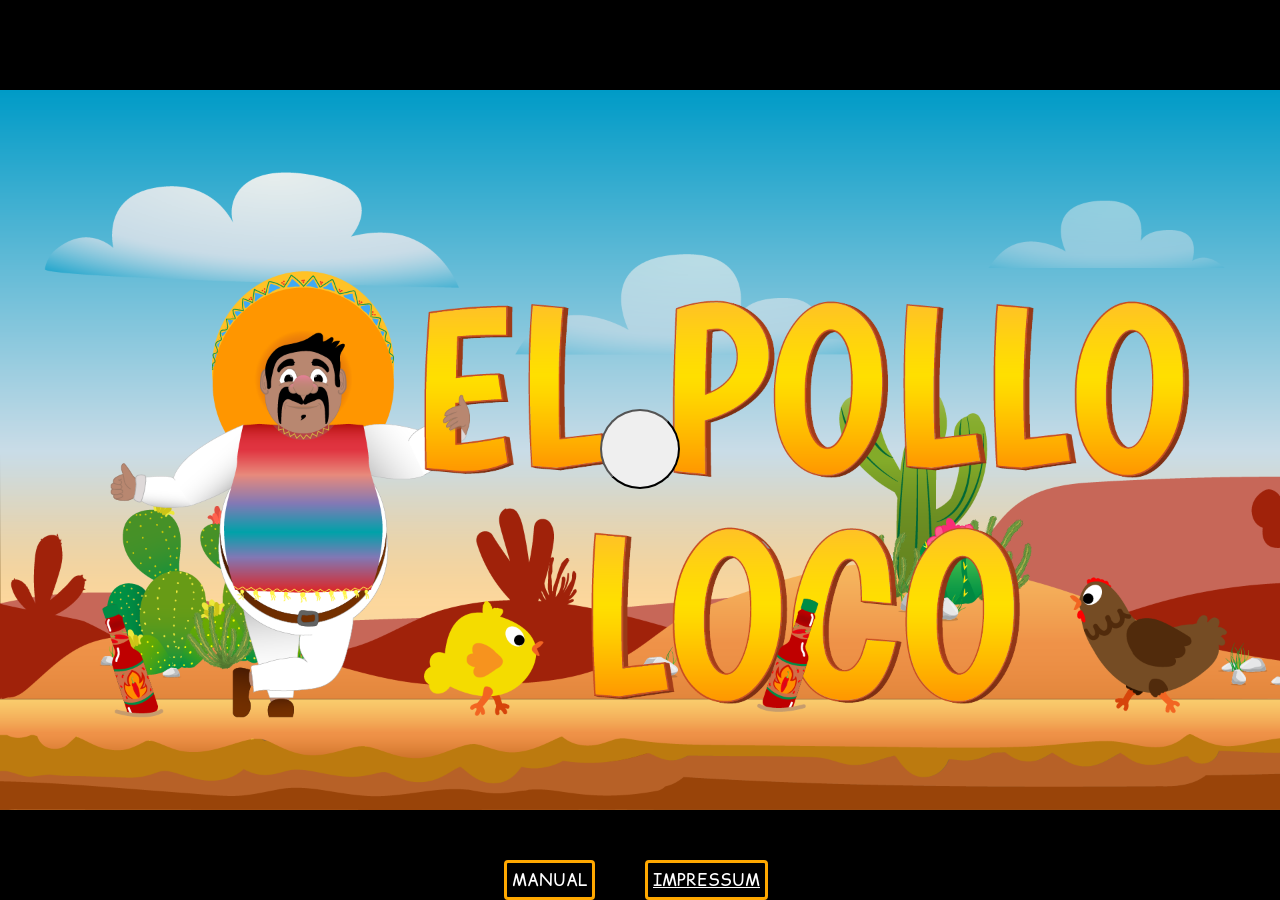
==== index.html @ 55adfd48 "change reference of the scrips in the .html files" ====
<!DOCTYPE html>
<html lang="de">
<head>
    <meta charset="UTF-8">
    <meta name="viewport" content="width=device-width, initial-scale=1.0">
    <link rel="shortcut icon" href="/img/Favicon/Skizze.png" type="image/x-icon">
    <link rel="stylesheet" href="./style.css">
    <title>Pollo Loco</title>
    
    <script src="./models/drawable-objekt.class.js"></script>
    <script src="./models/status-bar.class.js"></script>
    <script src="./models/movable-object.class.js"></script>
    <script src="./models/level.class.js"></script>
    <script src="./models/explosion.class.js"></script>
    <script src="./models/missile.class.js"></script>
   
    <script src="./models/chick-object.class.js"></script>
    <script src="./models/chicken.class.js"></script>
    <script src="./models/endboss.class.js"></script>
    <script src="./models/clouds.class.js"></script>
    <script src="./models/background-object.class.js"></script>
    <script src="./models/bottle-object.class.js"></script>
    <script src="./models/coin-objects.class.js"></script>
    <script src="./models/character.class.js"></script>
    <script src="./models/keyboard.class.js"></script>
    <script src="./models/audio-controller.class.js"></script>
    
    
    
    <script src="./levels/level1.js"></script>
    <script src="./models/world.class.js"></script>
   
    <script src="./js/template.js"></script>
    <script src="./js/game.js"></script>
</head>
<body>
    <section class="startScreen" id="startScreen">
        <div class="startPosition">
            <button class="Start-Game btn" onclick="startGame()"></button>
            <div id="manualOverlay" class="manualOverlay d-none" onclick="toggleManual()">
                <div id="manual-Wrapper" class="manualWrapper" onclick="preventBubbling(event)"></div>
            </div>
        </div>
        <div class="InfoBtnPosition">
            <div class="InfoBtn" onclick="toggleManual()">Manual</div>
            <a class ="InfoBtn impressumBtn" href="impressum.html">Impressum</a>
        </div>   
    </section>

    <section class="gameOverScreen d-none" id="gameOver">
        <div class="gameOverPosition"></div>
        <div class="btnWrapper">
            <button class="Try-Again btn" onclick="tryAgain()"></button>
            <button  id="homeBtn" class="backToMain btn" onclick="backToHomeMenu()"></button>
        </div>
    </section>

    <section class="YouWon d-none" id="YouWon">
        <button class="btn winBtn" onclick="tryAgainAfterWin()"></button>
         <button  id="homeBtn" class="backToMain btn" onclick="backToHomeMenu()"></button>
    </section>

    <section  id="rotateDeviceOverlay" class="d-none">
        <div class="rotateOverlayContent">
            <h2>Bitte drehe dein Gerät !</h2>
            <p>Dieses Spiel kann nur im Querformat gespielt werden.</p>
        </div>
    </section>

    <h1>EL POLLO LOCO</h1>
    <section id="CanvasDocker" class="Canvas-Container">
        <canvas id="canvas" width="1720" height="780"></canvas>
        <div id="Canvas-Container" class="Canvas-Control">
            <div id="fullscreen" class="canvasBtn fullscreen d-none" onclick="fullScreen()"></div>
            <div id="sound-control" class="canvasBtn sound-control-audible d-none" onclick="muteSounds()"></div>
        </div>
        <div id ="hud" class="hud d-none">
            <div class="hud-wrapper">
                <div class="hud-position">
                    <button id="goLeft" class="mobileBtn left"></button>
                    <button id="goRight" class="mobileBtn right"></button>
                </div>
                <div class="hud-position">
                    <button id="jump" class="mobileBtn up"></button>
                    <button id="attack" class="mobileBtn attack"></button>
                </div>
            </div>
        </div>
    </section>
    

    <section id="Game-Manual" class="Game-Manual">
        <div class="img-1">
            <div class="Item">
                <div class="Item-img bottle-img"></div>
                <div class="description"> = Ammunation</div>
            </div>
            <div class="Item">
                <div class="Item-img coin-img"></div>
                <div class="description"> = Coin </div>
            </div>
        </div>
        <div class="img-2"></div>
        <div class="img-3"></div> 
        <div class="Info-Wrapper">
                <a class="InfoBtn impressumBtnInGame" href="/impressum.html">Impressum</a>
        </div>
    </section>
   

</body>
</html>
---- style.css ----
*, *::before,*::after{
    margin: 0;
    box-sizing: border-box;
    font-family: 'Comic Relief';
}

@font-face {
    font-family: 'Comic Relief';
    font-weight: 400;
    font-style: normal;
    src: url(/fonts/ComicRelief-Regular.ttf);
}
body{
    display: flex;
    flex-direction: column;
    justify-content: flex-start;
    align-items: center;
    height: 100vh;
    width: 100%;
    background-color: rgb(236, 241, 242);
    
}

.goingToFullScreen{
    height: 100vh !important; 
    width: 100vw !important;
}

.widthGrow{
    width: 95% !important;
}

.Canvas-Container{
    position: relative;
    height: 1000px;
    width: 100%;
    display: flex;
    flex-direction: column;
    justify-content: center;
    align-items: center;

}
.Canvas-Control{
    position: absolute;
    bottom: 0px;
    height: 80px;
    width: 1970px;
    z-index: 10;
    display: flex;
    flex-direction: row-reverse;
    gap: 50px;

}
.hud{
    position: absolute;
    bottom: 0;
    z-index: 10;
    display: flex;
    height: 80px;
    width: 1970px;
    display: none;
}

.hud-wrapper{
    width: 100%;
    display: flex;
    justify-content: space-between;

}
.hud-position{
    width: 20%;
    
    display: flex;
    align-items: center;
    justify-content: space-around;
}

.mobileBtn{
    height: 60px;
    width: 60px;
    border-radius: 50%;
    
}


.btn{
    background-image: url(/img/You\ won\,\ you\ lost/Play.png);
    background-position: center;
    background-size: cover;
    background-repeat: no-repeat;
    border-radius: 50%;
    height: 200px;
    width: 200px;
}

.backToMain{
    background-image: url(/img/You\ won\,\ you\ lost/home.png);
    background-position: center;
    background-size: 100px;
    background-repeat: no-repeat;
    border-radius: 50%;
    height: 200px;
    width: 200px;
}
.btn:hover{
    cursor: pointer;
    background-color: rgb(255, 218, 6);
}
.canvasBtn{
    height: 80%;
    width: 80px;
    z-index: 100;
}

.canvasBtn:hover{
    cursor: pointer;
    transform: scale(1.1);
    transition: all 0.5s ease;
}

.fullscreen{
    background-image: url(/img/You\ won\,\ you\ lost/simpleFullScreen.png);
    background-position: center;
    background-repeat: no-repeat;
    background-size: 60px;
    
}

.sound-control{
    background-position: center;
    background-repeat: no-repeat;
    background-size: 60px;
    background-image: url(/img/You\ won\,\ you\ lost/sound_muted.png);
}

.sound-control-audible{
    background-position: center;
    background-repeat: no-repeat;
    background-size: 60px;
    background-image: url(/img/You\ won\,\ you\ lost/sound_audible.png);
}

canvas{
    height: 780px;
    width: 1970px;
    background-color: black;
    display: block;
}
.d-none{
    display: none !important;
}

.startScreen{
    position: absolute;
    top: 0;
    left: 0;
    height: 100%;
    width: 100%;
    z-index: 1;
    display: flex;
    flex-direction: column;
    justify-content: center;
    align-items: center;
    background-color: black;
    background-image: url(img/9_intro_outro_screens/start/startscreen_1.png);
    background-position: center;
    background-repeat: no-repeat;
    background-size: cover;
}

.InfoBtnPosition{
    position: absolute;
    bottom: 0;
    margin-bottom: 15px;
    width: 10%;
    height: 40px; 
    width: 100%;
    display: flex;
    justify-content: flex-end;
    margin-right: 50px;
    gap: 50px;
}

.InfoBtn{
    transition: all .5s ease;
    color: #fff;
    border: 3px solid rgb(255, 168, 0);

    text-transform: uppercase;
    text-align: center;
    line-height: 1;
    font-size: 17px;
    background-color : transparent;
    padding: 5px;
    outline: none;
    border-radius: 4px;
    height: 100%;
    display: flex;
    align-items: center;
}

.InfoBtn:hover{
    color: #001F3F;
     border: 3px solid white;
    background-color: rgb(255, 168, 0);
    cursor: pointer;
}

.impressumBtn{
    width: 130px;
}

.impressumBtnInGame{
    width: 130px;
    height: 50px;
    color: black !important;
   
}

.Info-Wrapper{
    height: 50px;
    display: flex;
    flex-direction: column;
    justify-content: center;
    
}

.manualOverlay{
    position: absolute;
    top: 0;
    left: 0;
    height: 100%;
    width: 100%;
    z-index: 10;
    display: flex;
    flex-direction: column;
    justify-content: center;
    align-items: center;
    
}

.manualWrapper{
    height: 200px;
    width: 75%;
    
    border-radius: 5px;
    border: 4px solid white;
    display: flex;

}

.mobile-Controler{
    height: 100%;
    width: 100%;
    background-image: url(/img/5_background/layers/air.png);
    background-size: cover;
    background-repeat: no-repeat;
    background-position: center;
    text-align: center;
    display: flex;
    flex-direction: column;
    justify-content: space-around;
    border-radius: 5px;

}

.controler-head{
    display: flex;
    justify-content: space-between;
    margin-left: 40%;
    margin-right: 2%;
}

h3{
    font-weight: bold;
    font-size: 20px;

}

.mobile-description{
    display: flex;
    justify-content: center;
    width: 100%;
    height: 100px;
    gap: 2%;
}

.movement{
    width: 25%;
    height: 100%;
    border: 1px solid black;
    border-radius: 5px;
    display: flex;
    justify-content: space-around;
    align-items: center;
}

.text{
    font-size: 24px;
    font-weight: 600;

}

h1{
    color: rgb(210, 88, 22);
    font-size: 70px;
}
button{
    height: 150px;
    width: 300px;
    font-size: 40px;

}
.gameOverScreen{
    position: absolute;
    top: 0;
    left: 0;
    height: 100%;
    width: 100%;
    z-index: 1;
    background-color: black;
    display: flex;    
    flex-direction: column;
    align-items: center;
    justify-content: center;
}
.gameOverPosition{
    height: 75%;
    width: 100%;
    background-image: url(/img/You\ won\,\ you\ lost/GameOverA.png);
    background-position: center;
    background-size: contain;
    background-repeat: no-repeat;

}
.btnWrapper{
    display: flex;
    gap: 50px;
}

.exitBtn{
   
    height: 30px;
    width: 30px;
    border-radius: 50%;
    background-color: #0000003b;
    color: white;
    border: 1px solid white;
    background-image: url(/img/Overlay_assets/close.png);
    background-position: center;

}
.exitBtn:hover{
    cursor: pointer;
    background-color: white;
}
.Game-Manual{
    height: 500px;
    width: 1720px;
    display: flex;
    justify-content: space-evenly;
    align-items: center;
    background-color: rgb(236, 241, 242);

}

.img-1{
    height: 250px;
    width: 400px;
    background-color: rgb(247, 247, 247);
    display: flex;
    flex-direction: column;
    justify-content: space-evenly;
    align-items: center;
}

.Item{
    height: 80px;
    width: 350px;
    display: flex;
    flex-direction: row;
    gap: 20px;
}

.Item-img{
    height: 100%;
    width: 80px;
    background-color: rgb(247, 247, 247);
   
}
.coin-img{
    background-image: url(/img/8_coin/coin_1.png);
    background-size: 200px;
    background-repeat: no-repeat;
    background-position: center;


}
.bottle-img{
    background-image: url(/img/6_salsa_bottle/salsa_bottle.png);
    background-repeat: no-repeat;
    background-size: 100px;
    background-position: center;
}

.description{
    font-size: 32px;
    font-weight: 400;
    color: red;
    display: flex;
    justify-content: flex-start;
    align-items: center;
   
    
}

.space{
    width: 40px;
    height: 40px;
}

.left{
    background-image: url(/img/You\ won\,\ you\ lost/leftArrow.png);
    background-position: center;
    background-repeat: no-repeat;
    background-size: 40px;
}

.right{
    background-image: url(/img/You\ won\,\ you\ lost/rightArrow.png);
    background-position: center;
    background-repeat: no-repeat;
    background-size: 40px;
}

.up{
    background-image: url(/img/You\ won\,\ you\ lost/upArrow.png);
    background-position: center;
    background-repeat: no-repeat;
    background-size: 40px;

}

.attack{
    background-image: url(/img/You\ won\,\ you\ lost/attack.png);
    background-position: center;
    background-repeat: no-repeat;
    background-size: 40px;

}

.img-2{
    height: 250px;
    width: 400px;
    background-color: red;
    background-image: url(/img/You\ won\,\ you\ lost/Tastatur.png);
    background-position: center;
    background-size: cover;
}

.img-3{
    height: 250px;
    width: 400px;
    background-color: rgb(247, 247, 247);
    background-image: url(/img/You\ won\,\ you\ lost/TasteD.png);
    background-position: center;
    background-size: contain;
    background-repeat: no-repeat;
    
}

.YouWon{
    position: absolute;
    top: 0;
    left: 0;
    height: 100%;
    width: 100%;
    z-index: 1;
    background-color: black;
    background-image: url(img/You\ won\,\ you\ lost/YouWinA.png);
    background-repeat: no-repeat;
    background-position: center;
    background-size: contain;
    display: flex;    
    flex-direction: row;
    align-items: flex-end;
    justify-content: center;
    gap: 10%;
    padding-bottom: 15px;
}

#rotateDeviceOverlay{
    position: fixed;
    top: 0;
    left: 0;
    width: 100vw;
    height: 100vh;
    background-color: rgba(0,0,0,0.95);
    color: white;
    z-index: 1000;
    display: flex;
    justify-content: center;
    align-items: center;
    text-align: center;
}

.rotateOverlayContent{
    border: 2px solid white;
    border-radius: 10px;
    padding: 20px; 
}

/**Overlay Querformat Logic **/

@media (orientation: portrait) {
    #rotateDeviceOverlay {
        /* Überschreibt das standardmäßige 'display: none' der d-none Klasse */
        display: flex !important; 
    }
    
    .Canvas-Container {
        visibility: hidden;
    }
}

@media (orientation: landscape) {
    #rotateDeviceOverlay {
        display: none !important;
    }
    /* Optional: Zeige das Spiel wieder an, wenn die Warnung nicht sichtbar ist */
    .Canvas-Container {
        visibility: visible;
    }
}

@media (max-width: 1980px){
    
    canvas{
        width: 100%;
    }
    .Canvas-Control{
        width: 100%;
        top: 0;
        margin-top: 5px;
        margin-right: 40px;
        gap: 10px;
        
    }
    
    .Game-Manual{
        width: 100%;
    }
    .mobileBtn{
        width: 30px;
        height: 30px;
    }
   
    .left, .right, .up, .attack{
        background-size: 20px;
        background-position: center;
    }
}

@media (max-width: 1400px){
    .Canvas-Control{
        height: 40px;
        padding-bottom: 10px;
    }
    .canvasBtn{
        height: 40px;
        width: 40px;
    }
    .sound-control, .sound-control-audible{
        background-size: 40px;
        
    }
    .fullscreen{
       background-size: 40px;
    }

    
    .btn{
        height: 80px;
        width: 80px;
        background-size: 70px;
    }
    .backToMain{
        background-size: 50px;
    }
}

@media (max-width: 1381px){
    .Game-Manual{
        display: none;
    }
    h1{
        display: none;
    }
    .fullscreen{
        display: none;
    }
    .Canvas-Container{
        width: 100vw;
        height: 100vh;
    }
    canvas{
        width: 100%;
        height: 100%;
    }
    .hud-wrapper{
        width: 100%;
    }
    .hud{
        width: 100%;
        height: 40px;
        display: block;
    }
    .InfoBtnPosition{
        width: 20%;
        margin-right: 0;
        margin-bottom: 0;
    }
    .YouWon{
        justify-content: space-around;
    }
}



@media (max-width: 700px){
    .Canvas-Control{
        height: 30px;
        padding: 0;
    }
    .canvasBtn{
        height: 30px;
        width: 30px;
    }
    .sound-control{
        background-size: 25px;
    }
    .fullscreen{
       background-size: 25px;
    }
    .mobile-description{
        gap: 2px;
    }
    .YouWon{
        justify-content: space-around;
    }
    
}

@media (max-height: 1025px){
    .startScreen{
        background-size: contain;    
    }
}

@media (max-height: 780px){
    canvas{
        height: 100vh;
    }
    .Canvas-Container{
        height: 100vh
    }

    .InfoBtnPosition{
        margin-bottom: 0;
        height: 35px;
        margin-top: 10px;
    }
    .InfoBtn{
        padding: 0;
    }
    .manualBtn{
        display: none;
    }
    .impressumBtn{
        height: 30px;
        font-size: 14px;
    }
   
}
@media (max-height: 600px){
    .InfoBtnPosition{
        margin-bottom: 8px;
    }
}
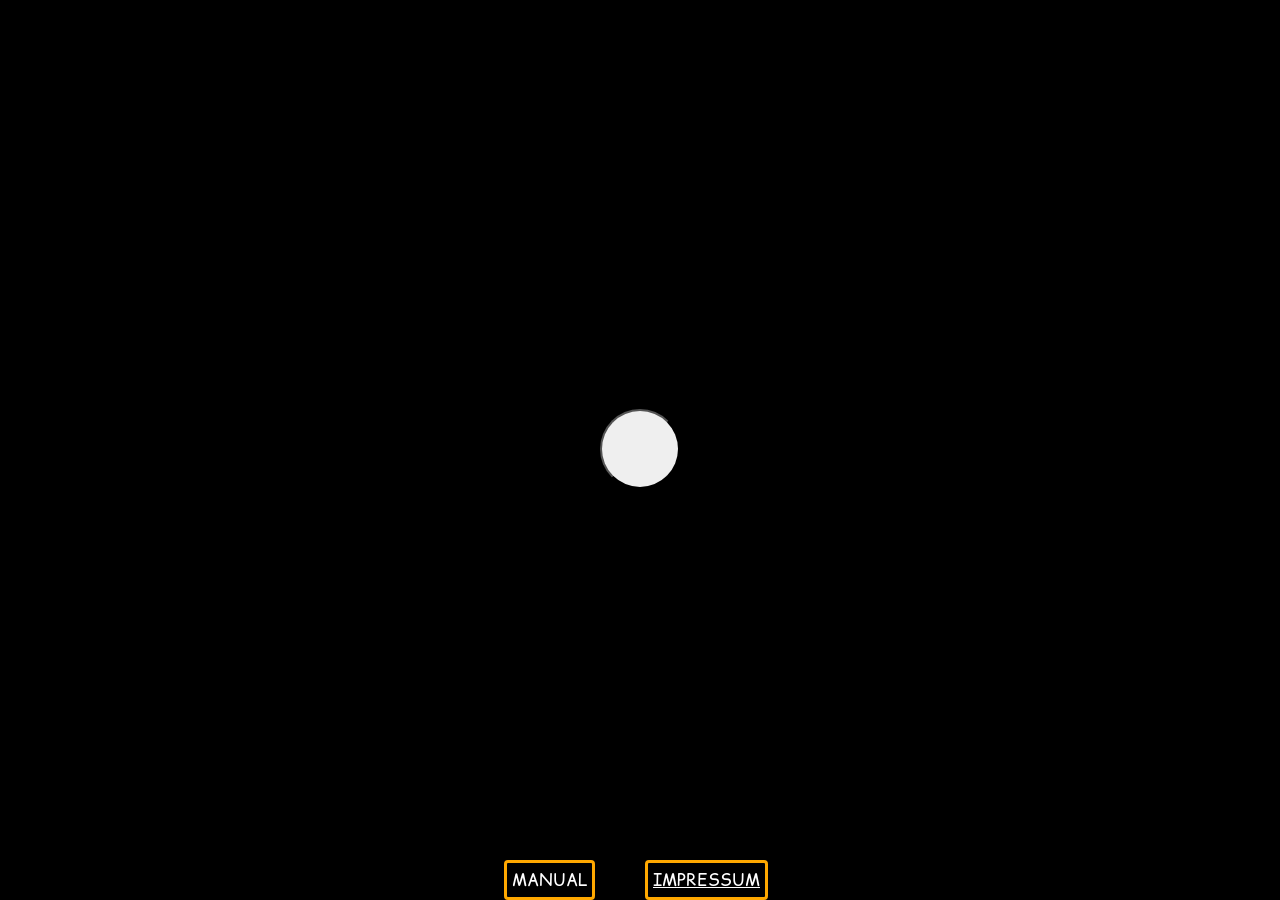
==== commit c6915b8b: "change backgroundImg url path for FTP" ====
--- a/index.html
+++ b/index.html
@@ -3,7 +3,7 @@
 <head>
     <meta charset="UTF-8">
     <meta name="viewport" content="width=device-width, initial-scale=1.0">
-    <link rel="shortcut icon" href="/img/Favicon/Skizze.png" type="image/x-icon">
+    <link rel="shortcut icon" href="./img/Favicon/Skizze.png" type="image/x-icon">
     <link rel="stylesheet" href="./style.css">
     <title>Pollo Loco</title>
     
@@ -43,7 +43,7 @@
         </div>
         <div class="InfoBtnPosition">
             <div class="InfoBtn" onclick="toggleManual()">Manual</div>
-            <a class ="InfoBtn impressumBtn" href="impressum.html">Impressum</a>
+            <a class ="InfoBtn impressumBtn" href="./impressum.html">Impressum</a>
         </div>   
     </section>
 
--- a/style.css
+++ b/style.css
@@ -1,4 +1,22 @@
-*, *::before,*::after{
+/***, *::before,*::after{
+    margin: 0;
+    box-sizing: border-box;
+    font-family: 'Comic Relief';
+}**/
+
+*::before{
+    margin: 0;
+    box-sizing: border-box;
+    font-family: 'Comic Relief';
+}
+
+*::after{
+    margin: 0;
+    box-sizing: border-box;
+    font-family: 'Comic Relief';
+}
+
+*{
     margin: 0;
     box-sizing: border-box;
     font-family: 'Comic Relief';
@@ -8,7 +26,7 @@
     font-family: 'Comic Relief';
     font-weight: 400;
     font-style: normal;
-    src: url(/fonts/ComicRelief-Regular.ttf);
+    src: url(./fonts/ComicRelief-Regular.ttf);
 }
 body{
     display: flex;
@@ -84,7 +102,7 @@
 
 
 .btn{
-    background-image: url(/img/You\ won\,\ you\ lost/Play.png);
+    background-image: url(./img/You\ won\,\ you\ lost/Play.png);
     background-position: center;
     background-size: cover;
     background-repeat: no-repeat;
@@ -94,7 +112,7 @@
 }
 
 .backToMain{
-    background-image: url(/img/You\ won\,\ you\ lost/home.png);
+    background-image: url(./img/You\ won\,\ you\ lost/home.png);
     background-position: center;
     background-size: 100px;
     background-repeat: no-repeat;
@@ -119,7 +137,7 @@
 }
 
 .fullscreen{
-    background-image: url(/img/You\ won\,\ you\ lost/simpleFullScreen.png);
+    background-image: url(./img/You\ won\,\ you\ lost/simpleFullScreen.png);
     background-position: center;
     background-repeat: no-repeat;
     background-size: 60px;
@@ -130,14 +148,14 @@
     background-position: center;
     background-repeat: no-repeat;
     background-size: 60px;
-    background-image: url(/img/You\ won\,\ you\ lost/sound_muted.png);
+    background-image: url(./img/You\ won\,\ you\ lost/sound_muted.png);
 }
 
 .sound-control-audible{
     background-position: center;
     background-repeat: no-repeat;
     background-size: 60px;
-    background-image: url(/img/You\ won\,\ you\ lost/sound_audible.png);
+    background-image: url(./img/You\ won\,\ you\ lost/sound_audible.png);
 }
 
 canvas{
@@ -162,7 +180,7 @@
     justify-content: center;
     align-items: center;
     background-color: black;
-    background-image: url(img/9_intro_outro_screens/start/startscreen_1.png);
+    background-image: url(.img/9_intro_outro_screens/start/startscreen_1.png);
     background-position: center;
     background-repeat: no-repeat;
     background-size: cover;
@@ -252,7 +270,7 @@
 .mobile-Controler{
     height: 100%;
     width: 100%;
-    background-image: url(/img/5_background/layers/air.png);
+    background-image: url(./img/5_background/layers/air.png);
     background-size: cover;
     background-repeat: no-repeat;
     background-position: center;
@@ -327,7 +345,7 @@
 .gameOverPosition{
     height: 75%;
     width: 100%;
-    background-image: url(/img/You\ won\,\ you\ lost/GameOverA.png);
+    background-image: url(./img/You\ won\,\ you\ lost/GameOverA.png);
     background-position: center;
     background-size: contain;
     background-repeat: no-repeat;
@@ -346,7 +364,7 @@
     background-color: #0000003b;
     color: white;
     border: 1px solid white;
-    background-image: url(/img/Overlay_assets/close.png);
+    background-image: url(./img/Overlay_assets/close.png);
     background-position: center;
 
 }
@@ -389,7 +407,7 @@
    
 }
 .coin-img{
-    background-image: url(/img/8_coin/coin_1.png);
+    background-image: url(./img/8_coin/coin_1.png);
     background-size: 200px;
     background-repeat: no-repeat;
     background-position: center;
@@ -397,7 +415,7 @@
 
 }
 .bottle-img{
-    background-image: url(/img/6_salsa_bottle/salsa_bottle.png);
+    background-image: url(./img/6_salsa_bottle/salsa_bottle.png);
     background-repeat: no-repeat;
     background-size: 100px;
     background-position: center;
@@ -420,21 +438,21 @@
 }
 
 .left{
-    background-image: url(/img/You\ won\,\ you\ lost/leftArrow.png);
+    background-image: url(./img/You\ won\,\ you\ lost/leftArrow.png);
     background-position: center;
     background-repeat: no-repeat;
     background-size: 40px;
 }
 
 .right{
-    background-image: url(/img/You\ won\,\ you\ lost/rightArrow.png);
+    background-image: url(./img/You\ won\,\ you\ lost/rightArrow.png);
     background-position: center;
     background-repeat: no-repeat;
     background-size: 40px;
 }
 
 .up{
-    background-image: url(/img/You\ won\,\ you\ lost/upArrow.png);
+    background-image: url(./img/You\ won\,\ you\ lost/upArrow.png);
     background-position: center;
     background-repeat: no-repeat;
     background-size: 40px;
@@ -442,7 +460,7 @@
 }
 
 .attack{
-    background-image: url(/img/You\ won\,\ you\ lost/attack.png);
+    background-image: url(./img/You\ won\,\ you\ lost/attack.png);
     background-position: center;
     background-repeat: no-repeat;
     background-size: 40px;
@@ -453,7 +471,7 @@
     height: 250px;
     width: 400px;
     background-color: red;
-    background-image: url(/img/You\ won\,\ you\ lost/Tastatur.png);
+    background-image: url(./img/You\ won\,\ you\ lost/Tastatur.png);
     background-position: center;
     background-size: cover;
 }
@@ -462,7 +480,7 @@
     height: 250px;
     width: 400px;
     background-color: rgb(247, 247, 247);
-    background-image: url(/img/You\ won\,\ you\ lost/TasteD.png);
+    background-image: url(./img/You\ won\,\ you\ lost/TasteD.png);
     background-position: center;
     background-size: contain;
     background-repeat: no-repeat;
@@ -477,7 +495,7 @@
     width: 100%;
     z-index: 1;
     background-color: black;
-    background-image: url(img/You\ won\,\ you\ lost/YouWinA.png);
+    background-image: url(.img/You\ won\,\ you\ lost/YouWinA.png);
     background-repeat: no-repeat;
     background-position: center;
     background-size: contain;
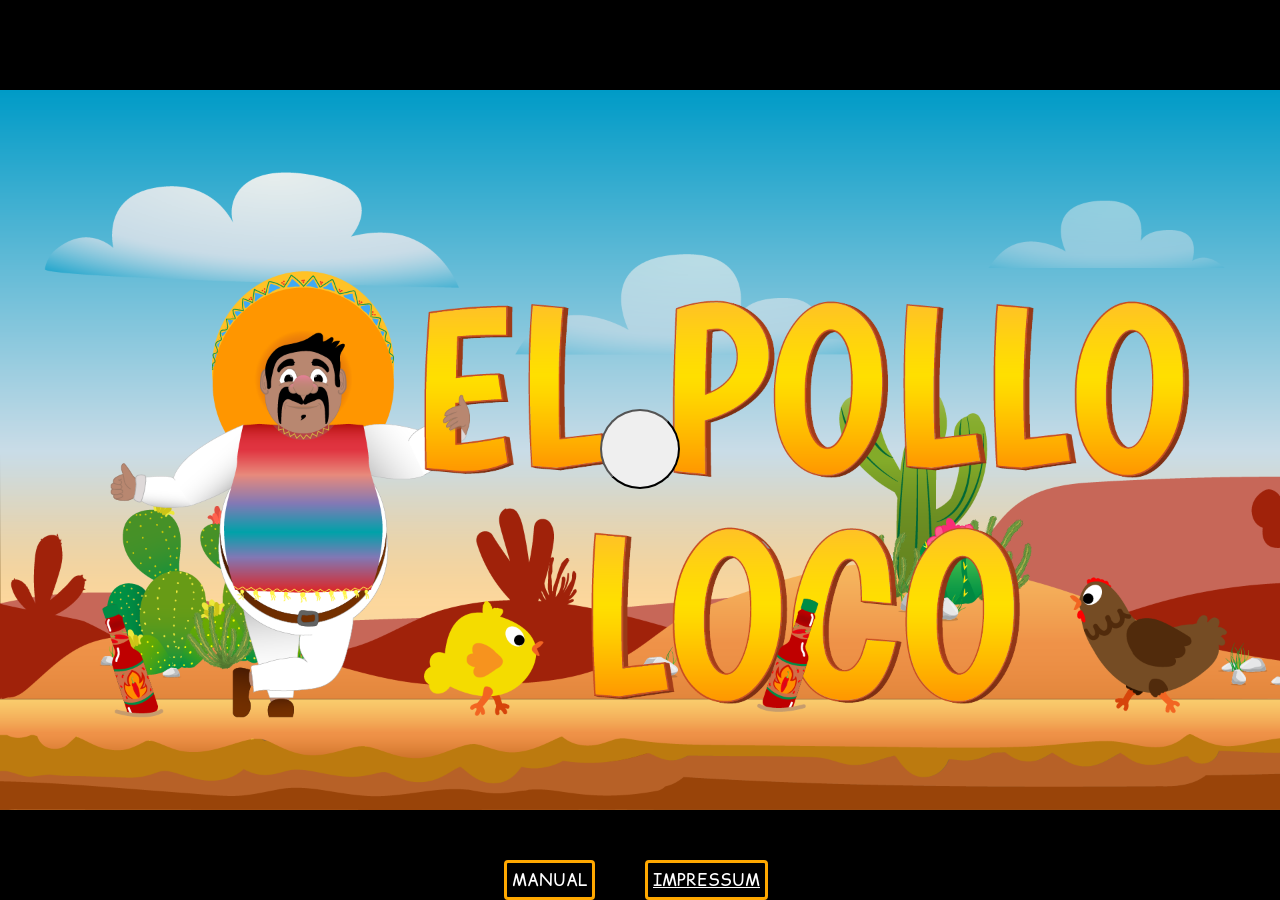
==== commit 5198f2e2: "change backgroundImg url path for FTP" ====
--- a/index.html
+++ b/index.html
@@ -103,7 +103,7 @@
         <div class="img-2"></div>
         <div class="img-3"></div> 
         <div class="Info-Wrapper">
-                <a class="InfoBtn impressumBtnInGame" href="/impressum.html">Impressum</a>
+                <a class="InfoBtn impressumBtnInGame" href="./impressum.html">Impressum</a>
         </div>
     </section>
    
--- a/style.css
+++ b/style.css
@@ -180,7 +180,7 @@
     justify-content: center;
     align-items: center;
     background-color: black;
-    background-image: url(.img/9_intro_outro_screens/start/startscreen_1.png);
+    background-image: url(./img/9_intro_outro_screens/start/startscreen_1.png);
     background-position: center;
     background-repeat: no-repeat;
     background-size: cover;
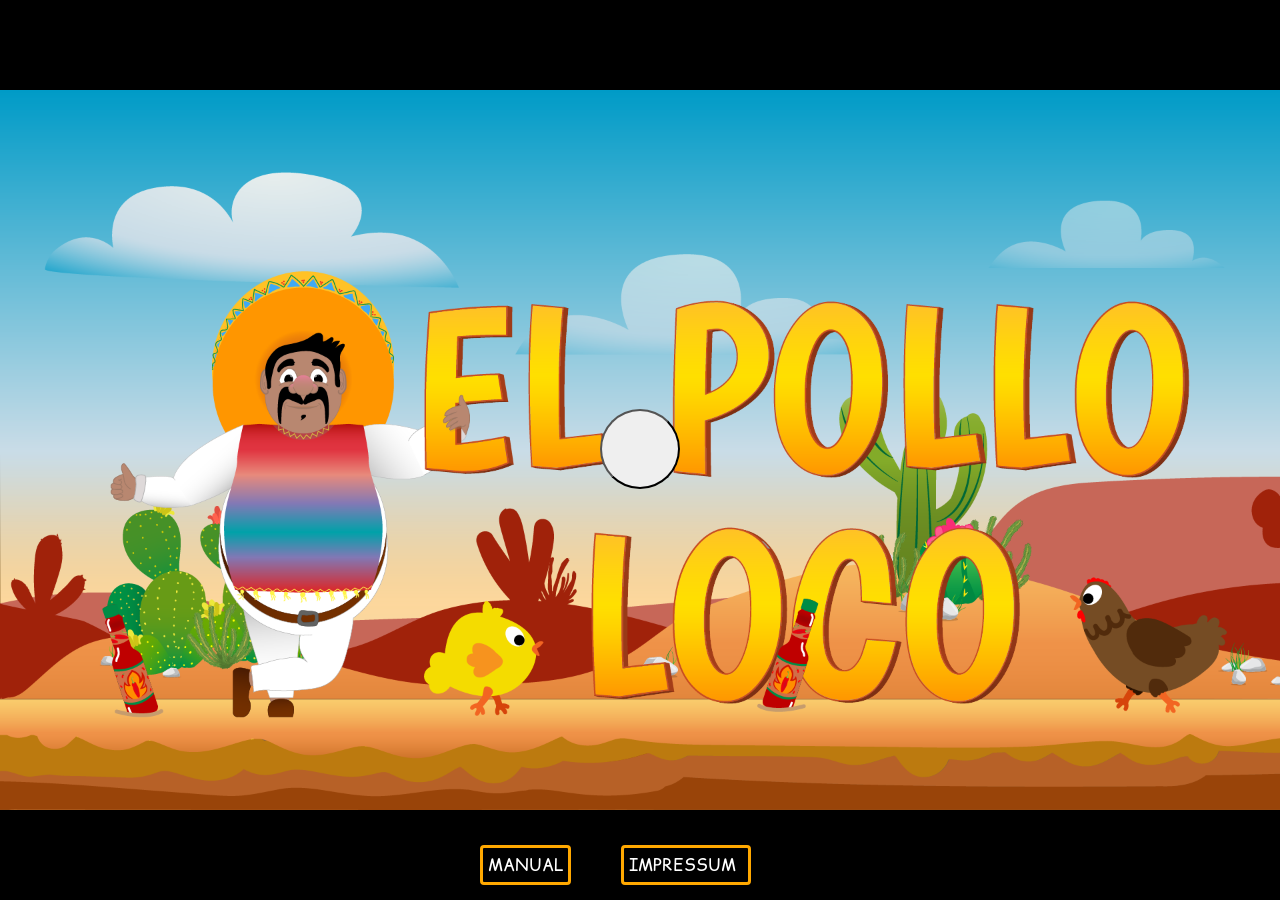
==== commit 73de35aa: "change impressum" ====
--- a/index.html
+++ b/index.html
@@ -5,6 +5,7 @@
     <meta name="viewport" content="width=device-width, initial-scale=1.0">
     <link rel="shortcut icon" href="./img/Favicon/Skizze.png" type="image/x-icon">
     <link rel="stylesheet" href="./style.css">
+    <link rel="stylesheet" href="style/impresum.css">
     <title>Pollo Loco</title>
     
     <script src="./models/drawable-objekt.class.js"></script>
@@ -43,7 +44,7 @@
         </div>
         <div class="InfoBtnPosition">
             <div class="InfoBtn" onclick="toggleManual()">Manual</div>
-            <a class ="InfoBtn impressumBtn" href="./impressum.html">Impressum</a>
+            <div class ="InfoBtn impressumBtn" onclick="toggleImpressum()">Impressum</div>
         </div>   
     </section>
 
@@ -55,11 +56,15 @@
         </div>
     </section>
 
+    
     <section class="YouWon d-none" id="YouWon">
         <button class="btn winBtn" onclick="tryAgainAfterWin()"></button>
          <button  id="homeBtn" class="backToMain btn" onclick="backToHomeMenu()"></button>
     </section>
 
+    <section id="impressum" class="impressum d-none">
+        <section id="impressum-wrapper" class="impressum-wrapper"></section>
+    </section>
     <section  id="rotateDeviceOverlay" class="d-none">
         <div class="rotateOverlayContent">
             <h2>Bitte drehe dein Gerät !</h2>
@@ -103,7 +108,7 @@
         <div class="img-2"></div>
         <div class="img-3"></div> 
         <div class="Info-Wrapper">
-                <a class="InfoBtn impressumBtnInGame" href="./impressum.html">Impressum</a>
+                <div class="InfoBtn impressumBtnInGame" onclick="toggleImpressum()">Impressum</div>
         </div>
     </section>
    
--- a/style.css
+++ b/style.css
@@ -66,7 +66,7 @@
     z-index: 10;
     display: flex;
     flex-direction: row-reverse;
-    gap: 50px;
+    
 
 }
 .hud{
@@ -107,18 +107,18 @@
     background-size: cover;
     background-repeat: no-repeat;
     border-radius: 50%;
-    height: 200px;
-    width: 200px;
+    height: 100px;
+    width: 100px;
 }
 
 .backToMain{
     background-image: url(./img/You\ won\,\ you\ lost/home.png);
     background-position: center;
-    background-size: 100px;
+    background-size: 50px;
     background-repeat: no-repeat;
     border-radius: 50%;
-    height: 200px;
-    width: 200px;
+    height: 100px;
+    width: 100px;
 }
 .btn:hover{
     cursor: pointer;
@@ -140,21 +140,21 @@
     background-image: url(./img/You\ won\,\ you\ lost/simpleFullScreen.png);
     background-position: center;
     background-repeat: no-repeat;
-    background-size: 60px;
+    background-size: 40px;
     
 }
 
 .sound-control{
     background-position: center;
     background-repeat: no-repeat;
-    background-size: 60px;
+    background-size: 40px;
     background-image: url(./img/You\ won\,\ you\ lost/sound_muted.png);
 }
 
 .sound-control-audible{
     background-position: center;
     background-repeat: no-repeat;
-    background-size: 60px;
+    background-size: 40px;
     background-image: url(./img/You\ won\,\ you\ lost/sound_audible.png);
 }
 
@@ -183,7 +183,7 @@
     background-image: url(./img/9_intro_outro_screens/start/startscreen_1.png);
     background-position: center;
     background-repeat: no-repeat;
-    background-size: cover;
+    
 }
 
 .InfoBtnPosition{
@@ -194,7 +194,7 @@
     height: 40px; 
     width: 100%;
     display: flex;
-    justify-content: flex-end;
+    justify-content: center;
     margin-right: 50px;
     gap: 50px;
 }
@@ -460,10 +460,10 @@
 }
 
 .attack{
-    background-image: url(./img/You\ won\,\ you\ lost/attack.png);
-    background-position: center;
-    background-repeat: no-repeat;
-    background-size: 40px;
+    background-image: url(./img/6_salsa_bottle/salsa_bottle.png);
+    background-position: center;
+    background-repeat: no-repeat;
+    background-size: 65px;
 
 }
 
@@ -495,7 +495,7 @@
     width: 100%;
     z-index: 1;
     background-color: black;
-    background-image: url(.img/You\ won\,\ you\ lost/YouWinA.png);
+    background-image: url(./img/You\ won\,\ you\ lost/YouWinA.png);
     background-repeat: no-repeat;
     background-position: center;
     background-size: contain;
@@ -552,7 +552,11 @@
 }
 
 @media (max-width: 1980px){
-    
+   
+    .startScreen{
+        background-size: contain;
+    }
+
     canvas{
         width: 100%;
     }
@@ -573,13 +577,20 @@
         height: 30px;
     }
    
-    .left, .right, .up, .attack{
+    .left, .right, .up{
         background-size: 20px;
         background-position: center;
     }
+    .attack{
+        background-position: center;
+        background-size: 40px;
+    }
 }
 
 @media (max-width: 1400px){
+    body{
+        background-color: black;
+    }
     .Canvas-Control{
         height: 40px;
         padding-bottom: 10px;
@@ -589,14 +600,42 @@
         width: 40px;
     }
     .sound-control, .sound-control-audible{
-        background-size: 40px;
+        background-size: 30px;
         
     }
     .fullscreen{
        background-size: 40px;
     }
 
-    
+    .Game-Manual{
+        display: none;
+    }
+    
+    h1{
+        display: none;
+    }
+    .fullscreen{
+        display: none;
+    }
+
+    .Canvas-Container{
+        width: 100vw;
+        height: 100vh;
+    }
+    canvas{
+        width: 100%;
+        height: 100%;
+    }
+
+    .hud-wrapper{
+        width: 100%;
+    }
+    .hud{
+        width: 100%;
+        height: 40px;
+        display: block;
+    }
+
     .btn{
         height: 80px;
         width: 80px;
@@ -607,32 +646,10 @@
     }
 }
 
-@media (max-width: 1381px){
-    .Game-Manual{
-        display: none;
-    }
-    h1{
-        display: none;
-    }
-    .fullscreen{
-        display: none;
-    }
-    .Canvas-Container{
-        width: 100vw;
-        height: 100vh;
-    }
-    canvas{
-        width: 100%;
-        height: 100%;
-    }
-    .hud-wrapper{
-        width: 100%;
-    }
-    .hud{
-        width: 100%;
-        height: 40px;
-        display: block;
-    }
+
+
+@media (max-width: 1260px){
+   
     .InfoBtnPosition{
         width: 20%;
         margin-right: 0;
@@ -669,20 +686,29 @@
     
 }
 
-@media (max-height: 1025px){
+@media (max-height: 1050px){
+   
+    body{
+        justify-content: center;
+    }
     .startScreen{
         background-size: contain;    
     }
+    .Canvas-Container{
+        height: 80%;
+    }
+    .hud-wrapper{
+        height: 100%;
+    }
+    .mobileBtn{
+        height: 100%;
+        width: 50px;
+    }
 }
 
 @media (max-height: 780px){
-    canvas{
-        height: 100vh;
-    }
-    .Canvas-Container{
-        height: 100vh
-    }
-
+
+  
     .InfoBtnPosition{
         margin-bottom: 0;
         height: 35px;
@@ -699,12 +725,21 @@
         font-size: 14px;
     }
    
+    
 }
 @media (max-height: 600px){
+    .Canvas-Container{
+        height: 100%;
+    }
     .InfoBtnPosition{
         margin-bottom: 8px;
     }
-}
-
-
-
+    .mobileBtn{
+        width: 30px;
+        height: 30px;
+    }
+    
+}
+
+
+
--- a/style/impresum.css
+++ b/style/impresum.css
@@ -0,0 +1,128 @@
+*{
+    margin: 0;
+    box-sizing: border-box;
+    font-size: 16px;
+    font-family: 'Comic Relief';
+}
+
+@font-face {
+    font-family: 'Comic Relief';
+    font-weight: 400;
+    font-style: normal;
+    src: url(../fonts/ComicRelief-Regular.ttf);
+}
+
+.impressum{
+    position: absolute;
+    top: 0;
+    left: 0;
+    height: 100%;
+    width: 100%;
+    z-index: 100;
+    display: flex;
+    flex-direction: column;
+    align-items: center;
+    justify-content: center;
+    background-image: url(../img/Overlay_assets/ai-generated-8286299_1280.jpg);
+    background-repeat: no-repeat;
+    background-size: cover;
+}
+
+.impressumH1{
+    display: block ;
+    margin-top: 10px;
+    margin-bottom: 10px;
+}
+
+.siteHeadline{
+    width: 100%;
+    margin-bottom: 20px;
+    margin-top: 20px;
+    display: flex;
+    flex-direction: row;
+    justify-content: space-evenly;
+
+}
+.exitBtn{
+    margin-top: 30px;
+    height: 30px;
+    width: 30px;
+    border-radius: 50%;
+    background-color: #0000003b;
+    color: white;
+    border: 1px solid white;
+    background-image: url(../img/Overlay_assets/close.png);
+    background-position: center;
+
+}
+.exitBtn:hover{
+    cursor: pointer;
+    background-color: white;
+}
+h1{
+    margin-top: 30px;
+    font-size: 35px;
+    font-weight: 700;
+    margin-bottom: 50px;
+    color: black;
+}
+.impressum-wrapper{
+   
+    scroll-behavior: smooth;
+    width: 100%;
+    display: flex;
+    flex-direction: column;
+    align-items: center;
+    margin-left: 30px;
+    margin-right: 30px; 
+    flex-grow: 1;
+    overflow-y: auto;   
+}
+
+.content{
+    display: flex;
+    flex-direction: column;
+    width: 100%;
+    margin-bottom: 10px;
+    background-color: #0000003b;
+    padding: 18px;
+    border-radius: 10px;
+}
+.headline{
+    display: flex;
+    flex-direction: column;
+    font-weight: 700;
+    margin-bottom: 10px;
+    color: white;
+
+}
+.sub-content{
+    color: white;
+}
+
+.impContent-wrapper{
+    scroll-behavior: smooth;
+    display: flex;
+    flex-direction: column;
+    margin-left: 30px;
+    margin-right: 30px; 
+    flex-grow: 1;
+    overflow-y: auto; 
+}
+
+.impContent-wrapper::-webkit-scrollbar {
+    display: none; 
+}
+
+.impressum-Wrapper::-webkit-scrollbar {
+    display: none; 
+}
+
+@media (max-width: 1529px){
+    .wrapper{
+        margin: 0;
+        width: 100%;
+        margin-bottom: 50px;
+    }
+}
+
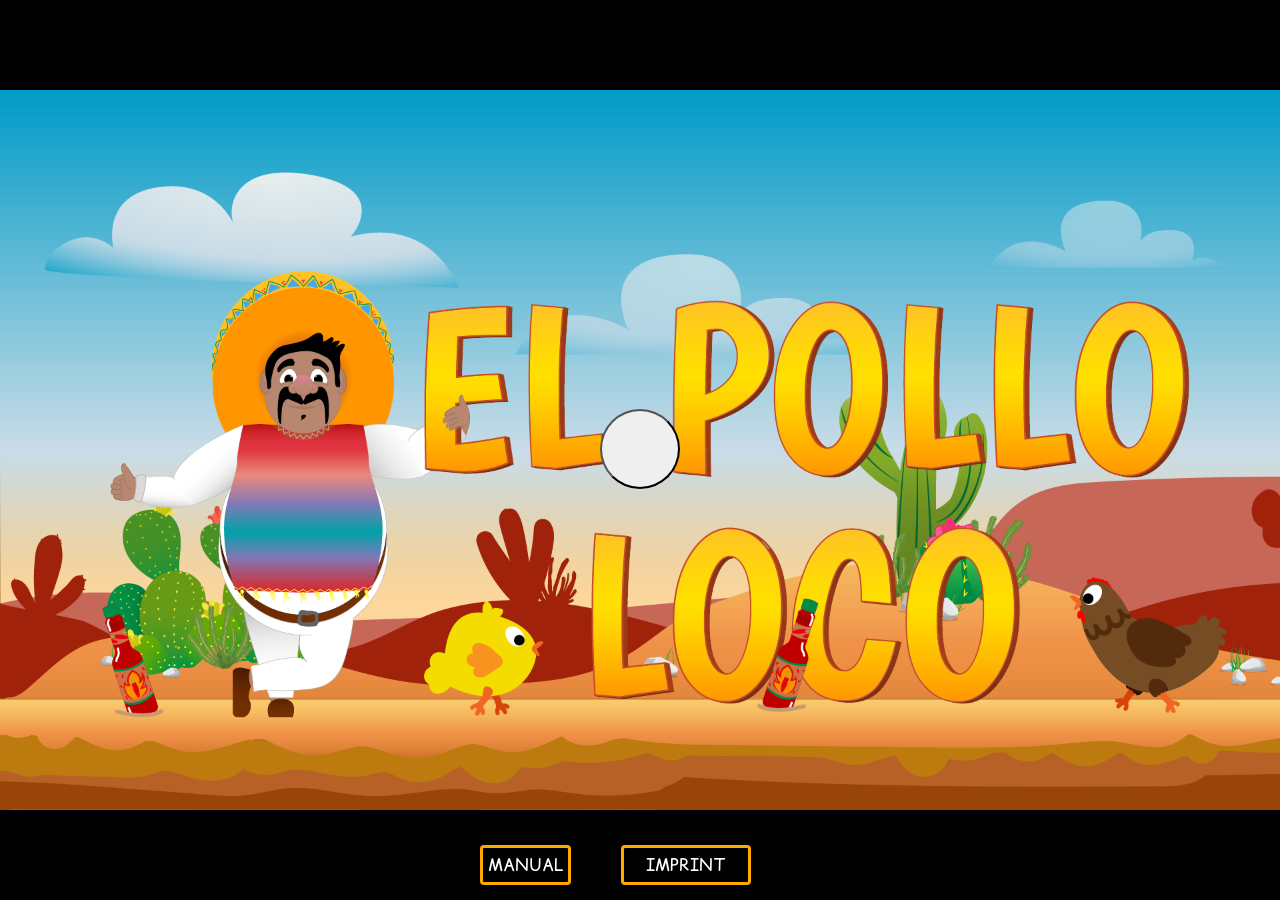
==== commit 274c0eef: "change bossTheme and update character healthbar calculation" ====
--- a/index.html
+++ b/index.html
@@ -30,7 +30,7 @@
     
     <script src="./levels/level1.js"></script>
     <script src="./models/world.class.js"></script>
-   
+
     <script src="./js/template.js"></script>
     <script src="./js/game.js"></script>
 </head>
@@ -44,7 +44,7 @@
         </div>
         <div class="InfoBtnPosition">
             <div class="InfoBtn" onclick="toggleManual()">Manual</div>
-            <div class ="InfoBtn impressumBtn" onclick="toggleImpressum()">Impressum</div>
+            <div class ="InfoBtn impressumBtn" onclick="toggleImpressum()">Imprint</div>
         </div>   
     </section>
 
@@ -108,7 +108,7 @@
         <div class="img-2"></div>
         <div class="img-3"></div> 
         <div class="Info-Wrapper">
-                <div class="InfoBtn impressumBtnInGame" onclick="toggleImpressum()">Impressum</div>
+                <div class="InfoBtn impressumBtnInGame" onclick="toggleImpressum()">Imprint</div>
         </div>
     </section>
    
--- a/style.css
+++ b/style.css
@@ -215,6 +215,7 @@
     height: 100%;
     display: flex;
     align-items: center;
+    justify-content: center;
 }
 
 .InfoBtn:hover{
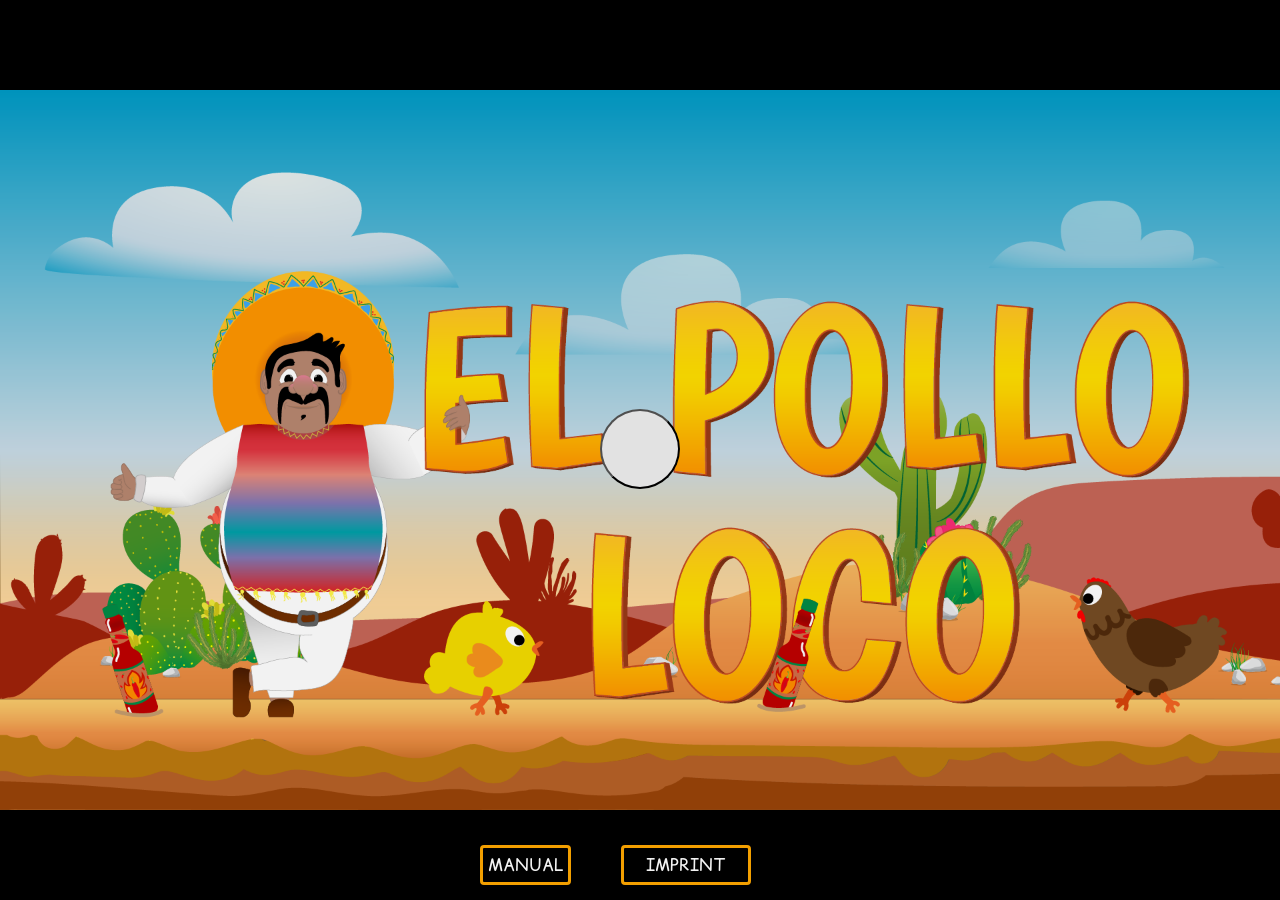
==== commit 9fc10d8c: "add worl-manager.class.js and debugging the whole project" ====
--- a/index.html
+++ b/index.html
@@ -29,6 +29,7 @@
     
     
     <script src="./levels/level1.js"></script>
+    <script src="./models/world-manager.class.js"></script>
     <script src="./models/world.class.js"></script>
 
     <script src="./js/template.js"></script>
--- a/style.css
+++ b/style.css
@@ -1,9 +1,3 @@
-/***, *::before,*::after{
-    margin: 0;
-    box-sizing: border-box;
-    font-family: 'Comic Relief';
-}**/
-
 *::before{
     margin: 0;
     box-sizing: border-box;
@@ -35,7 +29,12 @@
     align-items: center;
     height: 100vh;
     width: 100%;
-    background-color: rgb(236, 241, 242);
+    /**background-color: rgb(236, 241, 242);**/
+    background-image: url(/img/Overlay_assets/ai-generated-8286299_1280.jpg);
+    background-repeat: no-repeat;
+    background-position: center;
+    background-size: cover;
+    opacity: 0.95;
     
 }
 
@@ -163,6 +162,7 @@
     width: 1970px;
     background-color: black;
     display: block;
+    
 }
 .d-none{
     display: none !important;
@@ -233,6 +233,7 @@
     width: 130px;
     height: 50px;
     color: black !important;
+    background-color: rgb(225, 225, 227);
    
 }
 
@@ -379,8 +380,6 @@
     display: flex;
     justify-content: space-evenly;
     align-items: center;
-    background-color: rgb(236, 241, 242);
-
 }
 
 .img-1{
@@ -391,6 +390,7 @@
     flex-direction: column;
     justify-content: space-evenly;
     align-items: center;
+    border-radius: 15px;
 }
 
 .Item{
@@ -475,6 +475,7 @@
     background-image: url(./img/You\ won\,\ you\ lost/Tastatur.png);
     background-position: center;
     background-size: cover;
+    border-radius: 15px;
 }
 
 .img-3{
@@ -485,7 +486,7 @@
     background-position: center;
     background-size: contain;
     background-repeat: no-repeat;
-    
+    border-radius: 15px;
 }
 
 .YouWon{
